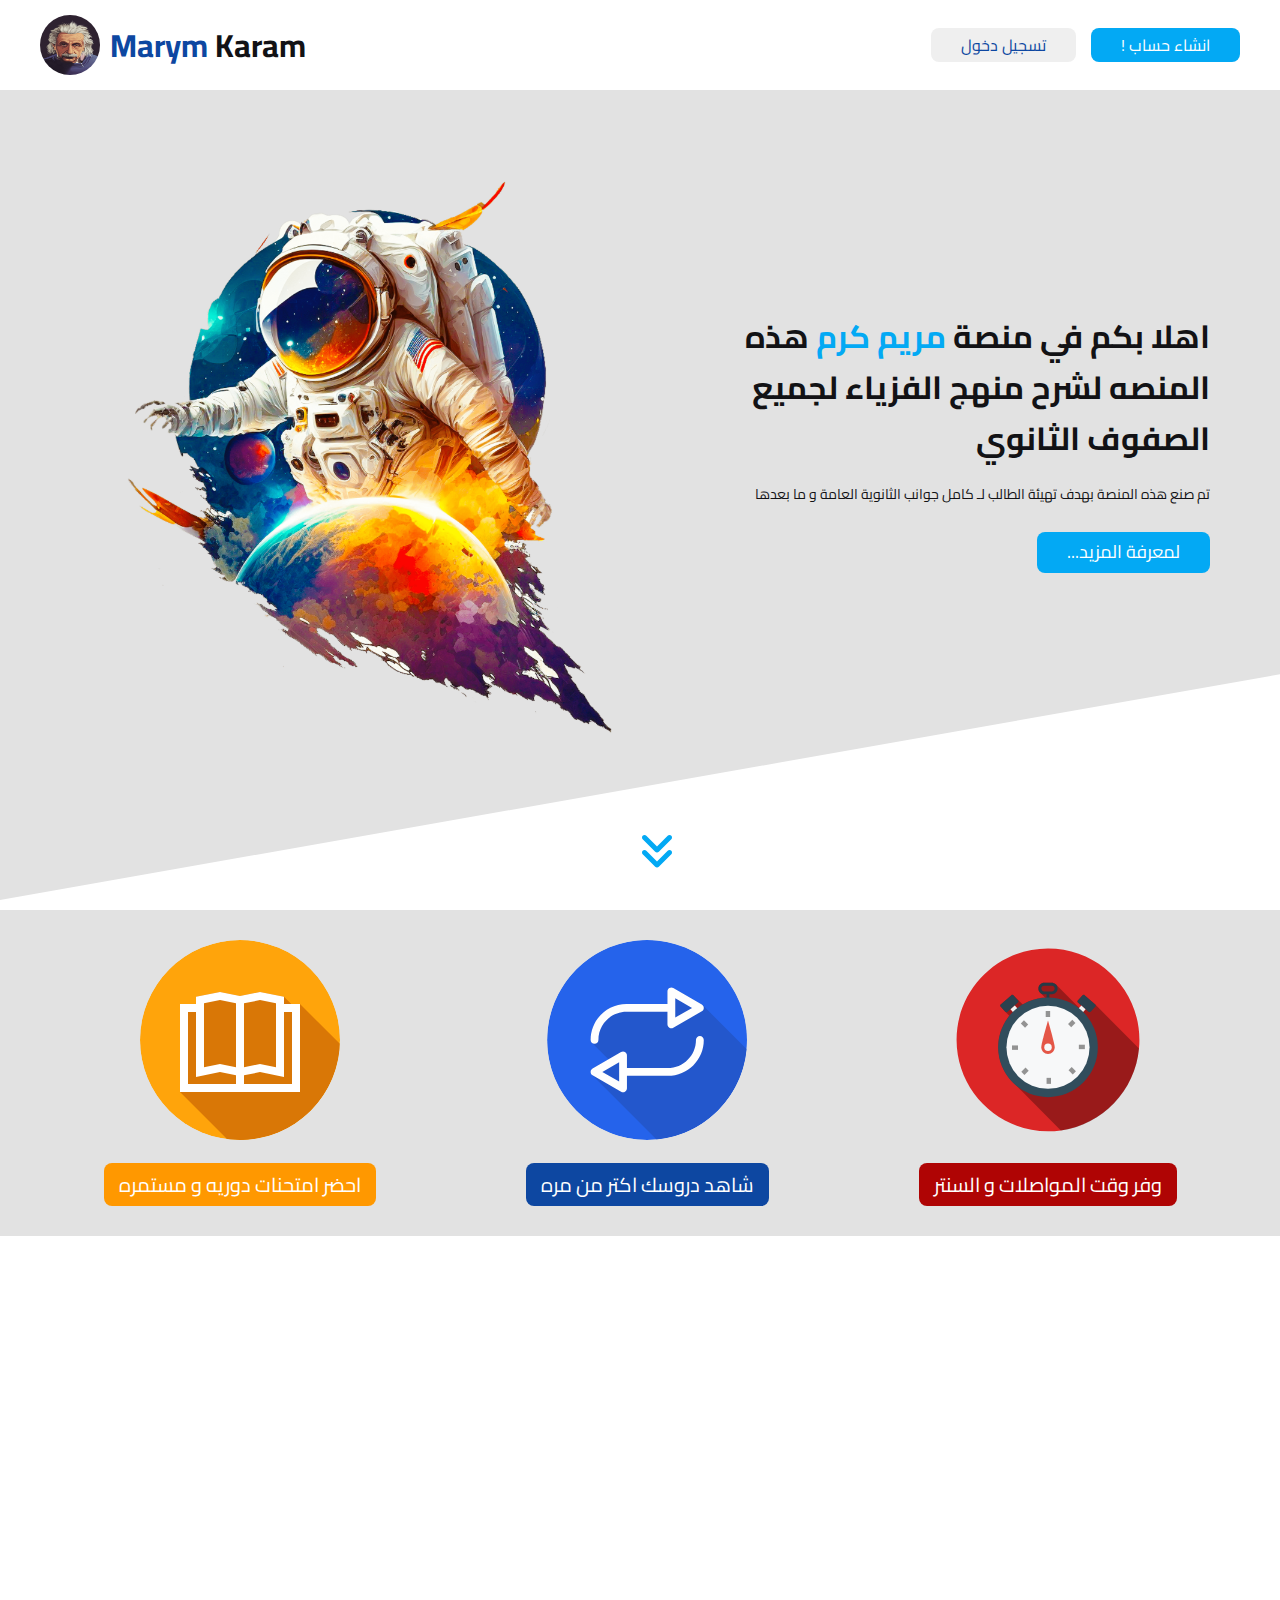
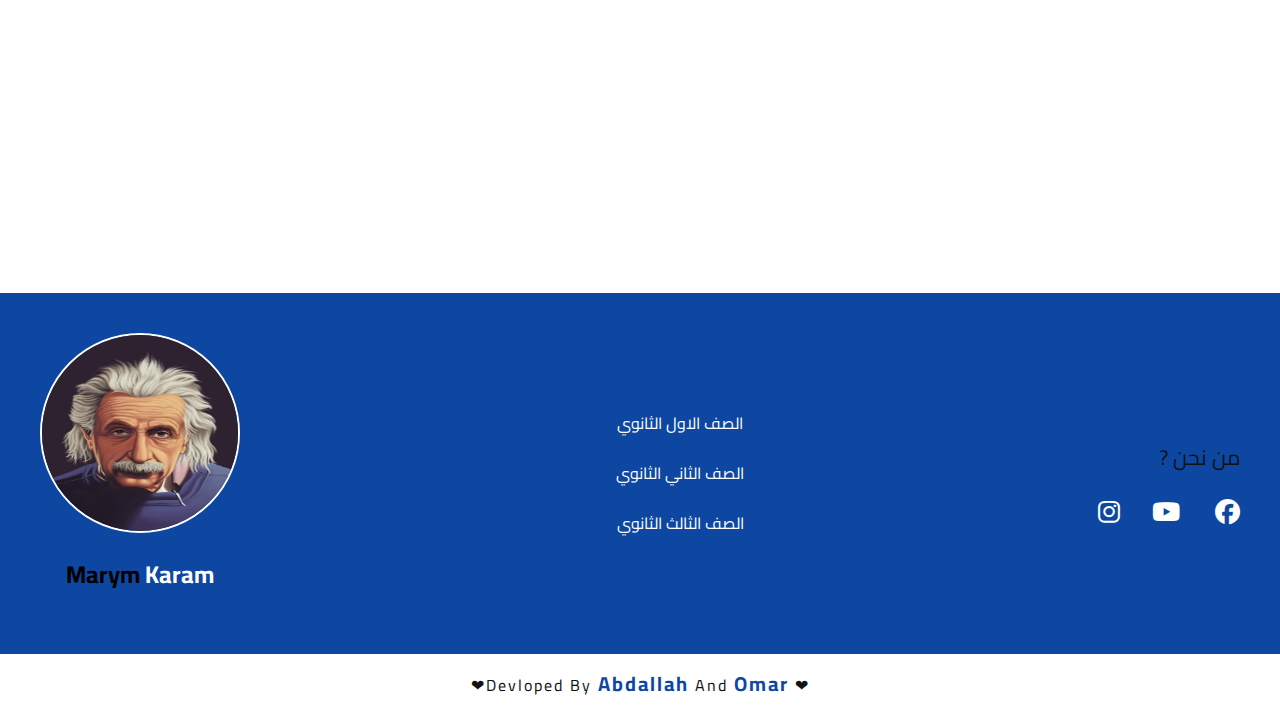
==== index.html @ 759de17f "first commit" ====
<!DOCTYPE html>
<html lang="en" dir="rtl">
<head>
    <meta charset="UTF-8">
    <meta name="viewport" content="width=device-width, initial-scale=1.0">
    <meta name="description" content="منصة مريم كرم لشرح منهج الفزياء">
    <title>Marym Karam</title>
    <!-- Websit Icone -->
    <link rel="website icon" href="./image/wallpaperflare.com_wallpaper.jpg">
    <!-- Web Fonts -->
    <link rel="preconnect" href="https://fonts.googleapis.com">
<link rel="preconnect" href="https://fonts.gstatic.com" crossorigin>
<link href="https://fonts.googleapis.com/css2?family=Cairo:wght@200..1000&display=swap" rel="stylesheet">
    <!-- FontAwosom -->
    <link
    rel="stylesheet"
    href="https://cdnjs.cloudflare.com/ajax/libs/font-awesome/6.5.1/css/all.min.css"
  />
    <!-- FontAwosom -->
    <!-- Links Css -->
    <link rel="stylesheet" href="css/normalis.css">
    <link rel="stylesheet" href="css/style.css">
</head>
<body>
    <header>
            <nav>
                <div class="links-right">
                    <i class="fa-solid fa-bars bars"></i>
                    <div class="links">
                        <button class="one">
                            <a href="signup.html">انشاء حساب !</a>
                        </button>
                        <button class="tow">
                            <a href="login.html">تسجيل دخول</a>
                        </button>
                    </div>
                </div>
                <div class="links-left">
                    <div class="logo">
                        <h1><span>Marym </span>Karam</h1>
                        <img src="./image/wallpaperflare.com_wallpaper.jpg" alt="Einstein" width="60" height="60">
                    </div>
                </div>
            </nav>
            <div class="continar">
                <div class="text-left">
                    <h1>اهلا بكم في  منصة  <span class="one">مريم</span> <span class="tow">كرم </span> هذه المنصه لشرح منهج الفزياء لجميع الصفوف الثانوي </h1>
                    <p>تم صنع هذه المنصة بهدف تهيئة الطالب لـ كامل جوانب الثانوية العامة و ما بعدها</p>
                    <button><a href="info.html">لمعرفة المزيد...</a></button>
                </div>
                <div class="img-right">
                    <img src="./image/vecteezy_space-astronaut-png-transparent_22996342-min.jpg" width="600" height="600" alt="Img">
                </div>
            </div>
            <div class="icone">
                <a href="#"><i class="fa-solid fa-angles-down fa-2x"></i></a>
            </div>
    </header>
    <!-- Start Ani -->
    <section class="ani">
        <div class="continar">
            <div class="box">
                <div class="photo">
                    <img src="./image/time.ef4880ddfbad0813ddd7db8bfb15f550.svg" alt="Time">
                </div>
                <div class="text">
                    <p class="one">وفر وقت المواصلات و السنتر </p>
                </div>
            </div>
            <div class="box">
                <div class="photo">
                    <img src="./image/repeat.66b742e5d06e9849a1eba77410d5f545.svg" alt="Repeat">
                </div>
                <div class="text">
                    <p class="tow">شاهد دروسك اكتر من مره </p>
                </div>
            </div>
            <div class="box">
                <div class="photo">
                    <img src="./image/book.3a71261ed0433835773a845bebecd2b0.svg" alt="Book">
                </div>
                <div class="text">
                    <p class="three">احضر امتحنات دوريه و مستمره </p>
                </div>
            </div>
    </div>
    </section>
    <section id="boxes">
        <h1>اختر الصف الدراسي :</h1>
        <div class="continar">
            <div class="box box1">
                <a href="#">
                    <div class="photo">
                        <img src="./image/554-min.jpg" width="238" height="210" alt="photo">
                        <div class="text">
                            <h3>الصف الاول الثانوي </h3>
                            <p>جميع كورسات الصف الاول الثانوي</p>
                        </div>
                    </div>
                </a>
            </div>
            <div class="box box2">
                <a href="#">
                    <div class="photo">
                        <img src="./image/564-min.jpg" width="238" height="210" alt="Photo">
                        <div class="text">
                            <h3>الصف الثاني الثانوي </h3>
                            <p>  جميع كورسات الصف الثاني الثانوي </p>
                        </div>
                    </div>
                </a>
            </div>
            <div class="box box3">
                <a href="3-phase.html">
                    <div class="photo">
                        <img src="./image/566-min.jpg" width="238" height="210" alt="Photo">
                        <div class="text">
                            <h3>الصف الثالث الثانوي </h3>
                            <p> جميع كورسات الصف الثالث الثانوي </p>
                        </div>
                    </div>
                </a>
            </div>
        </div>
    </section>
    <!-- End Boxes -->
    <!-- Start Footer -->
    <footer>
        <div class="links">
            <a href="info.html">من نحن ?</a>
            <div class="so">
                <a href="https://www.facebook.com/profile.php?id=100063518988797&mibextid=ZbWKwL"><i class="fa-brands fa-facebook"></i></a>
                <a href="https://youtube.com/@Mariamkaram19?si=YqOQpsKMe1HrcvjT"><i class="fa-brands fa-youtube"></i></a>
                <a href="https://www.instagram.com/mariamakaram?igsh=ZmdhaHJxaW5zaGk2"><i class="fa-brands fa-instagram"></i></a>
            </div>
        </div>
        <div class="student">
            <ul>
                <li><a href="#">الصف الاول الثانوي </a></li>
                <li><a href="#">الصف الثاني الثانوي </a></li>
                <li><a href="3-phase.html">الصف الثالث الثانوي </a></li>
            </ul>
        </div>
        <div class="profile">
            <img src="./image/wallpaperflare.com_wallpaper.jpg" alt="Photo">
            <h2><span>Marym </span>Karam</h2>
        </div>
    </footer>
    <div class="creat">
        <p>❤  Devloped By <span><a href="#">Abdallah</a></span> And <span><a href="#">Omar</a></span>❤</p>
    </div>
    <!-- End Footer -->
    <script src="js/main.js"></script>
</body>
</html>
---- css/normalis.css ----
/*! normalize.css v8.0.1 | MIT License | github.com/necolas/normalize.css */

/* Document
   ========================================================================== */

/**
 * 1. Correct the line height in all browsers.
 * 2. Prevent adjustments of font size after orientation changes in iOS.
 */

html {
    line-height: 1.15;
    /* 1 */
    -webkit-text-size-adjust: 100%;
    /* 2 */
}

/* Sections
     ========================================================================== */

/**
   * Remove the margin in all browsers.
   */

body {
    margin: 0;
}

/**
   * Render the `main` element consistently in IE.
   */

main {
    display: block;
}

/**
   * Correct the font size and margin on `h1` elements within `section` and
   * `article` contexts in Chrome, Firefox, and Safari.
   */

h1 {
    font-size: 2em;
    margin: 0.67em 0;
}

/* Grouping content
     ========================================================================== */

/**
   * 1. Add the correct box sizing in Firefox.
   * 2. Show the overflow in Edge and IE.
   */

hr {
    box-sizing: content-box;
    /* 1 */
    height: 0;
    /* 1 */
    overflow: visible;
    /* 2 */
}

/**
   * 1. Correct the inheritance and scaling of font size in all browsers.
   * 2. Correct the odd `em` font sizing in all browsers.
   */

pre {
    font-family: monospace, monospace;
    /* 1 */
    font-size: 1em;
    /* 2 */
}

/* Text-level semantics
     ========================================================================== */

/**
   * Remove the gray background on active links in IE 10.
   */

a {
    background-color: transparent;
}

/**
   * 1. Remove the bottom border in Chrome 57-
   * 2. Add the correct text decoration in Chrome, Edge, IE, Opera, and Safari.
   */

abbr[title] {
    border-bottom: none;
    /* 1 */
    text-decoration: underline;
    /* 2 */
    text-decoration: underline dotted;
    /* 2 */
}

/**
   * Add the correct font weight in Chrome, Edge, and Safari.
   */

b,
strong {
    font-weight: bolder;
}

/**
   * 1. Correct the inheritance and scaling of font size in all browsers.
   * 2. Correct the odd `em` font sizing in all browsers.
   */

code,
kbd,
samp {
    font-family: monospace, monospace;
    /* 1 */
    font-size: 1em;
    /* 2 */
}

/**
   * Add the correct font size in all browsers.
   */

small {
    font-size: 80%;
}

/**
   * Prevent `sub` and `sup` elements from affecting the line height in
   * all browsers.
   */

sub,
sup {
    font-size: 75%;
    line-height: 0;
    position: relative;
    vertical-align: baseline;
}

sub {
    bottom: -0.25em;
}

sup {
    top: -0.5em;
}

/* Embedded content
     ========================================================================== */

/**
   * Remove the border on images inside links in IE 10.
   */

img {
    border-style: none;
}

/* Forms
     ========================================================================== */

/**
   * 1. Change the font styles in all browsers.
   * 2. Remove the margin in Firefox and Safari.
   */

button,
input,
optgroup,
select,
textarea {
    font-family: inherit;
    /* 1 */
    font-size: 100%;
    /* 1 */
    line-height: 1.15;
    /* 1 */
    margin: 0;
    /* 2 */
}

/**
   * Show the overflow in IE.
   * 1. Show the overflow in Edge.
   */

button,
input {
    /* 1 */
    overflow: visible;
}

/**
   * Remove the inheritance of text transform in Edge, Firefox, and IE.
   * 1. Remove the inheritance of text transform in Firefox.
   */

button,
select {
    /* 1 */
    text-transform: none;
}

/**
   * Correct the inability to style clickable types in iOS and Safari.
   */

button,
[type="button"],
[type="reset"],
[type="submit"] {
    -webkit-appearance: button;
}

/**
   * Remove the inner border and padding in Firefox.
   */

button::-moz-focus-inner,
[type="button"]::-moz-focus-inner,
[type="reset"]::-moz-focus-inner,
[type="submit"]::-moz-focus-inner {
    border-style: none;
    padding: 0;
}

/**
   * Restore the focus styles unset by the previous rule.
   */

button:-moz-focusring,
[type="button"]:-moz-focusring,
[type="reset"]:-moz-focusring,
[type="submit"]:-moz-focusring {
    outline: 1px dotted ButtonText;
}

/**
   * Correct the padding in Firefox.
   */

fieldset {
    padding: 0.35em 0.75em 0.625em;
}

/**
   * 1. Correct the text wrapping in Edge and IE.
   * 2. Correct the color inheritance from `fieldset` elements in IE.
   * 3. Remove the padding so developers are not caught out when they zero out
   *    `fieldset` elements in all browsers.
   */

legend {
    box-sizing: border-box;
    /* 1 */
    color: inherit;
    /* 2 */
    display: table;
    /* 1 */
    max-width: 100%;
    /* 1 */
    padding: 0;
    /* 3 */
    white-space: normal;
    /* 1 */
}

/**
   * Add the correct vertical alignment in Chrome, Firefox, and Opera.
   */

progress {
    vertical-align: baseline;
}

/**
   * Remove the default vertical scrollbar in IE 10+.
   */

textarea {
    overflow: auto;
}

/**
   * 1. Add the correct box sizing in IE 10.
   * 2. Remove the padding in IE 10.
   */

[type="checkbox"],
[type="radio"] {
    box-sizing: border-box;
    /* 1 */
    padding: 0;
    /* 2 */
}

/**
   * Correct the cursor style of increment and decrement buttons in Chrome.
   */

[type="number"]::-webkit-inner-spin-button,
[type="number"]::-webkit-outer-spin-button {
    height: auto;
}

/**
   * 1. Correct the odd appearance in Chrome and Safari.
   * 2. Correct the outline style in Safari.
   */

[type="search"] {
    -webkit-appearance: textfield;
    /* 1 */
    outline-offset: -2px;
    /* 2 */
}

/**
   * Remove the inner padding in Chrome and Safari on macOS.
   */

[type="search"]::-webkit-search-decoration {
    -webkit-appearance: none;
}

/**
   * 1. Correct the inability to style clickable types in iOS and Safari.
   * 2. Change font properties to `inherit` in Safari.
   */

::-webkit-file-upload-button {
    -webkit-appearance: button;
    /* 1 */
    font: inherit;
    /* 2 */
}

/* Interactive
     ========================================================================== */

/*
   * Add the correct display in Edge, IE 10+, and Firefox.
   */

details {
    display: block;
}

/*
   * Add the correct display in all browsers.
   */

summary {
    display: list-item;
}

/* Misc
     ========================================================================== */

/**
   * Add the correct display in IE 10+.
   */

template {
    display: none;
}

/**
   * Add the correct display in IE 10.
   */

[hidden] {
    display: none;
}
---- css/style.css ----
/* Start Basic */
* {
  padding: 0;
  margin: 0;
  box-sizing: border-box;
}

html {
  scroll-behavior: smooth;
  -webkit-text-size-adjust: 100%;
}

:root {
  --blue-color: #0D47A1;
  --white-color: #FFFFFF;
  --green-color: #4CAF50;
  --white-blue-color: #03A9F4;
  --white-yellow-color: #ab9f2e;
  --white-orange-color: #FF9800;
  --white-bg-color: #e2e2e2;
  --black-bg-color: #121215;
}

ul {
  list-style: none;
}

a {
  text-decoration: none;
}

.continar {
  padding-left: 15px;
  padding-right: 15px;
  margin-left: auto;
  margin-right: auto;
}

/* small */
@media (min-width:768px) {
  .continar {
    width: 750px;
  }
}

/* Mediume */
@media (min-width:992px) {
  .continar {
    width: 970px;
  }
}

/* Large */
@media (min-width:1200px) {
  .continar {
    width: 1170px;
  }
}

/* End Basic */
body {
  width: 100%;
  height: 100vh;
  font-family: "Cairo", sans-serif;
}

/* Start Loders */

/* End Loders */
/* Start Header */
header {
  width: 100%;
  height: 100%;
  position: relative;
  overflow: hidden;
  z-index: 123;
}

header::before {
  content: "";
  position: absolute;
  width: 100%;
  height: 100%;
  background-color: var(--white-bg-color);
  z-index: -1;
  transform: skewY(-10deg);
  transform-origin: top left;
}

header nav {
  width: 100%;
  height: 90px;
  background-color: var(--white-color);
  display: flex;
  justify-content: space-between;
  align-items: center;
  padding: 10px 40px;
  margin-left: auto;
  margin-right: auto;
  z-index: 1;
  position: relative;
}

header nav .links-left .logo {
  display: flex;
  justify-content: center;
  align-items: center;
  gap: 10px;
}

header nav .links-left .logo span {
  color: var(--blue-color);
}

header nav .links-left .logo h1 {
  color: var(--black-bg-color);
}

header nav .logo img {
  width: 60;
  height: 60;
  border-radius: 50%;
}

header nav .links-right {
  display: flex;
  justify-content: center;
  align-items: center;
  gap: 20px;
}

header nav .links-right .links button {
  padding: 8px 30px;
  outline: none;
  border: none;
  border-radius: 8px;
  cursor: pointer;
  transition: .4s;
}

header nav .links-right .links .one {
  background-color: var(--white-blue-color);
}

header nav .links-right .links .one:hover {
  background-color: var(--white-bg-color);
}

header nav .links-right .links .one a:hover {
  color: var(--white-blue-color);
}

header nav .links-right .links .tow a {
  color: var(--blue-color);
}

header nav .links-right .links .tow:hover {
  background-color: var(--white-blue-color);
}

header nav .links-right .links .tow a:hover {
  color: var(--white-color);
}

header .links-right .links {
  display: flex;
  justify-content: center;
  align-items: center;
  gap: 15px;
}

header .links-right i {
  font-size: 30px;
  color: var(--white-blue-color);
  cursor: pointer;
  width: 35;
  height: 40;
}

header .links-right .one a {
  color: var(--white-color);
}

header .links-right .tow a {
  color: var(--black-bg-color);
}

header .continar {
  display: flex;
  justify-content: space-between;
  align-items: center;
}

header .continar .text-left {
  max-width: 500px;
  transform: scale(0);
  transition: 1s;
}

header .continar .text-left h1 {
  color: var(--black-bg-color);
  margin-top: 50px;
  line-height: 1.6;
}

header .continar .text-left p {
  color: var(--black-bg-color);
  font-size: 14px;
}

header .continar .text-left h1 span {
  color: var(--white-blue-color);
}

header .continar .text-left button {
  padding: 10px 30px;
  margin-top: 30px;
  outline: none;
  border-radius: 8px;
  background-color: var(--white-blue-color);
  border: none;
  cursor: pointer;
  transition: .4s;
}

header .continar .text-left button:hover {
  background-color: var(--white-color);
}

header .continar .text-left button a:hover {
  color: var(--white-blue-color);
}

header .continar .text-left button a {
  color: var(--white-color);
  font-size: 18px;
}

header .continar .img-right img {
  position: relative;
  left: -50rem;
  width: 600;
  height: 600;
  margin-top: 50px;
  animation: move 5s linear infinite;
  transition: 1s;
}

@keyframes move {
  0%, 100% {
    top: 0;
  }

  50% {
    top: -40px;
  }
}

header .icone i {
  position: absolute;
  left: 50%;
  bottom: 30px;
  color: var(--white-blue-color);
  font-size: 40px;
  position: fixed;
  animation: bouncing 1.5s infinite;
}

header .links-right i {
  display: none;
}

@keyframes bouncing {
  0%, 10%, 20%, 50%, 80%, 100% {
    transform: translateY(0);
  }

  40%, 60% {
    transform: translateY(-20px);
  }
}

/* End Header */
/* Start Media */
@media(max-width:768px) {
  header .links-right i {
    display: block;
  }

  header .links-right .links {
    position: absolute;
    top: 100%;
    display: flex;
    flex-direction: column;
    background-color: #fff;
    width: 100%;
    left: -50em;
    padding: 30px;
    transition: .5s;
  }
}

@media(max-width:768px) {
  header .continar {
    display: flex;
    flex-direction: column;
  }

  header .continar .text-left h1 {
    margin-top: 100px;
  }
}

@media(max-width:1023px) {
  header .continar {
    display: flex;
    flex-direction: column;
  }

  header .continar .text-left h1 {
    margin-top: 100px;
  }

  header .continar .img-right img {
    width: 500px;
  }
}

@media(max-width:540px) {
  header .continar .text-left h1 {
    font-size: 22px;
    margin-top: 50px;
  }

  header .continar .img-right img {
    width: 400px;
  }
}

@media(max-width:430px) {
  header .continar .text-left h1 {
    margin-top: 100px;
  }
}

@media(max-width:375px) {
  header .continar .text-left h1 {
    margin-top: 50px;
  }
}

/* End Media */
/* Start Ani */
.ani {
  width: 100%;
  height: auto;
  margin-top: 10px;
  margin-bottom: 100px;
  background-color: var(--white-bg-color);
  display: flex;
  justify-content: center;
  align-items: center;
}

.ani .continar {
  display: flex;
  justify-content: center;
  flex-wrap: wrap;
  align-items: center;
  text-align: center;
  gap: 90px;
}

.ani .continar .box {
  padding: 30px;

}

.ani .continar .box .text p {
  margin-top: 20px;
  font-size: 20px;
}

.ani .continar .box .text .one {
  background-color: #af0404;
  color: var(--white-color);
  padding: 10px 15px;
  border-radius: 8px;
}

.ani .continar .box .text .tow {
  background-color: var(--blue-color);
  color: var(--white-color);
  padding: 10px 15px;
  border-radius: 8px;
}

.ani .continar .box .text .three {
  background-color: var(--white-orange-color);
  color: var(--white-color);
  padding: 10px 15px;
  border-radius: 8px;
}

.ani .continar .box .photo img {
  width: 200px;
  height: 200px;
  border-radius: 50%;
}

/* End Ani */
/* Start Boxes */
#boxes {
  width: 100%;
  height: auto;
}

#boxes .continar {
  display: flex;
  justify-content: center;
  align-items: center;
  flex-wrap: wrap;
  gap: 30px;
}

#boxes h1 {
  text-align: center;
  font-size: 35px;
  color: var(--blue-color);
  margin-bottom: 30px;
  transition: 1s;
  transform: scale(0);
}

#boxes .continar .box {
  cursor: pointer;
  width: 300px;
  transition: .20s;
  border: 1px solid var(--blue-color);
  margin: 20px 0;
  border-radius: 10px;
  border-top-right-radius: 40px;
  border-bottom-left-radius: 40px;
  position: relative;
  overflow: hidden;
  transform: scale(0);
  transition: 1s;
}

#boxes .continar .box:hover {
  border-radius: 10px;
}

#boxes .continar .box a .photo {
  padding: 30px;
  border-radius: 25px;
}

#boxes .continar .box a .photo img {
  padding: 20px 0px;
  width: 238;
  height: 210;
}

#boxes .continar .box a .photo .text h3 {
  padding: 10px 0;
  border-bottom: 2px solid var(--black-bg-color);
  color: var(--black-bg-color);
}

#boxes .continar .box a .photo .text p {
  margin-top: 10px;
  color: var(--black-bg-color);
  font-size: 15px;
}

/* End Boxes */
/* start signUp& login  */
/* start login  */
.login-page {
  .container {
    display: flex;
    align-items: center;
    justify-content: center;
  }

  .image {
    img {
      width: 100%;
    }
  }

  .login {
    flex-grow: 1;
    text-align: right;
    width: 100%;

    h1 {
      padding-bottom: 25px;

      span {
        color: var(--white-blue-color);
      }
    }

    p {
      font-size: 18px;
      color: #777;
      padding-bottom: 20px;
    }

    form {
      .form {
        position: relative;

        .text {
          position: absolute;
          right: 5px;
          bottom: 27px;
          transition: 0.5s;
          background-color: transparent;
        }

        .eye {
          position: absolute;
          left: 5px;
          bottom: 27px;
          cursor: pointer;
        }

        input {
          position: relative;
          width: 100%;
          border: none;
          margin: 25px auto;
          background-color: transparent;
          text-align: right;
          font-size: 17px;
          padding: 0 10px;
          border-bottom: 2px solid #777;

          &:focus {
            outline: none;
            border-bottom: 2px solid var(--white-blue-color);
          }

          &:focus~.text,
          &:valid~.text {
            bottom: 55px;
            background-color: var(--white-bg-color);
            padding: 0 5px;
            color: var(--white-blue-color);
          }
        }
      }

      p {
        span {
          a {
            color: var(--white-blue-color);
          }
        }
      }

      button {
        background-color: var(--white-blue-color);
        border: none;
        color: var(--white-color);
        padding: 10px 30px;
        border-radius: 5px;
        cursor: pointer;
        transition: 0.5s;
        margin-bottom: 15px;
      }
    }
  }
}

/* start sign up  */
.signup-page {
  .container {
    display: flex;
    align-items: center;
    justify-content: center;

    .image {
      img {
        width: 100%;
      }
    }

    .signUp {
      text-align: right;
      width: 100%;
      flex-grow: 1;

      h1 {
        color: var(--white-color);

        span {
          color: var(--white-blue-color);
        }
      }

      p {
        color: #777;
        font-size: 18px;
        margin: 2px auto 25px;
      }

      form {

        .name,
        .phones,
        .passwords {
          display: flex;
          align-items: center;
          justify-content: center;
          gap: 15px;
        }

        .email {
          .form {
            input {
              width: 100%;

              &:focus~label,
              &:valid~label {
                bottom: 55px;
                background-color: var(--white-bg-color);
                padding: 0 5px;
                color: var(--white-blue-color);
              }
            }
          }
        }

        .form {
          direction: ltr;
          position: relative;

          label {
            position: absolute;
            right: 5px;
            bottom: 27px;
            transition: 0.5s;
            background-color: transparent;
            display: flex;
            align-items: center;
            justify-content: center;
            gap: 10px;

            span {
              color: var(--white-blue-color);
            }
          }

          input {
            position: relative;
            width: 100%;
            border: none;
            margin: 25px 0;
            background-color: transparent;
            text-align: right;
            font-size: 17px;
            padding: 0 10px;
            border-bottom: 2px solid #777;

            &:focus {
              outline: none;
              border-bottom: 2px solid var(--white-blue-color);
            }

            &:focus~label,
            &:valid~label {
              bottom: 55px;
              background-color: var(--white-bg-color);
              padding: 0 5px;
              color: var(--white-blue-color);
            }
          }
        }

        p {
          span {
            a {
              color: var(--white-blue-color);
            }
          }
        }

        button {
          background-color: var(--white-blue-color);
          border: none;
          color: var(--white-color);
          padding: 10px 30px;
          border-radius: 5px;
          cursor: pointer;
          transition: 0.5s;
          margin-bottom: 15px;
        }
      }
    }
  }
}

@media (max-width: 1182px) {
  .login-page {
    .container {
      flex-direction: column;
    }
  }

  .signup-page {
    .container {
      flex-direction: column;

      .signUp {
        form {
          .form {
            input {
              width: 350px;
            }
          }
        }
      }
    }
  }
}

@media (max-width: 742px) {
  .signup-page {
    .container {
      flex-direction: column;

      .signUp {
        form {
          .form {
            input {
              width: 100%;
            }
          }
        }
      }
    }
  }
}

/* end signUp& login  */
/* Start Footer */
footer {
  width: 100%;
  height: auto;
  background-color: var(--blue-color);
  margin-top: 100px;
  display: flex;
  justify-content: space-between;
  align-items: center;
  flex-shrink: 1;
  padding: 40px;
  color: var(--white-color);
}

footer .profile {
  text-align: center;
}

footer .profile img {
  width: 200px;
  height: 200px;
  border-radius: 50%;
  border: 2px solid var(--white-color);
}

footer .profile h2 {
  margin: 25px auto;

  span {
    color: black;
  }
}

footer .student ul {
  display: flex;
  justify-content: center;
  align-items: center;
  flex-direction: column;
  gap: 2rem;
}

footer .student ul a {
  color: var(--white-color);
  font-size: 16px;
  letter-spacing: 2px;
}

footer .links>a {
  display: block;
  color: var(--black-bg-color);
  margin-bottom: 30px;
  font-size: 21px
}

footer .links .so {
  display: flex;
  justify-content: center;
  align-items: center;
  gap: 60px;
  position: relative;
}

footer .links .so i {
  font-size: 25px;
  color: var(--white-color);
  position: absolute;
  transition: .20s;
}

footer .links .so i:hover {
  top: -5px;
}

@media(max-width:900px) {
  footer {
    flex-direction: column-reverse;
    justify-content: flex-start;
    align-items: flex-start;
    gap: 30px;
  }
}

.creat {
  width: 100%;
  height: 60px;
  color: var(--black-bg-color);
  display: flex;
  justify-content: center;
  align-items: center;
  text-align: center;
}

.creat p {
  letter-spacing: 2px;
}

.creat span a {
  font-size: 20px;
  color: var(--blue-color);
  font-weight: bold;
}

/* End Footer */
/* Start 3-Phase */
.-phase {
  width: 100%;
  padding: 50px 30px;
  height: 100vh;
  display: flex;
  justify-content: center;
  align-items: center;
  flex-wrap: wrap;
  text-align: center;
  gap: 20px;
}

.-phase .boxes {
  width: 280px;
  height: 500px;
  display: flex;
  justify-content: center;
  align-items: center;
  padding: 20px;
  transition: .4s;
  border: 1px solid var(--blue-color);
  border-top-right-radius: 35px;
  border-bottom-left-radius: 35px;
  cursor: pointer;
}

.-phase .boxes:hover {
  border-top-right-radius: 10px;
  border-bottom-left-radius: 10px;
}

.-phase .boxes a {
  display: flex;
  justify-content: center;
  align-items: center;
}

.-phase .boxes .photo img {
  width: 200;
  height: auto;
}

.-phase .boxes .photo .text h1 {
  color: var(--blue-color);
  margin-top: 60px;
  letter-spacing: 2px;
}

.-phase .boxes:hover .photo .text h1 {
  color: var(--black-bg-color);
}

/* End 3-Phase */
/* Start Exam-lessone */
.accordion {
  background-color: var(--white-bg-color);
}

.accordion .container .accordion-item {
  background-color: var(--white-bg-color);
  padding: 25px 0;
}

.accordion .container .accordion-item h2 {
  border-left: 5px solid var(--white-blue-color);
}

.accordion .container .accordion-item h2 h3 {
  color: var(--white-blue-color);
  font-size: 20px;
  padding: 0 10px;
}

.accordion .container .accordion-item .collapse .accordion-body {
  display: flex;
  justify-content: center;
  align-items: center;
  flex-wrap: wrap;
  gap: 10px;
  transition: .4s;
}

.accordion .container .accordion-item .collapse .accordion-body a:hover button {
  background-color: transparent;
  color: var(--black-bg-color);
  padding: 8px 15px;
  border: 1px solid var(--black-bg-color);
}

.accordion .container .accordion-item .collapse .accordion-body a button {
  background-color: var(--white-blue-color);
  color: var(--white-color);
  outline: none;
  border: none;
  border-radius: 8px;
  font-size: 14px;
  letter-spacing: 1px;
  padding: 8px 15px;
  transition: .4s;
}

.accordion .container .accordion-item .collapse p {
  text-align: center;
  letter-spacing: 1px;
  font-size: 20px;
  margin-top: 20px;
}

/* End Exam-lessone */
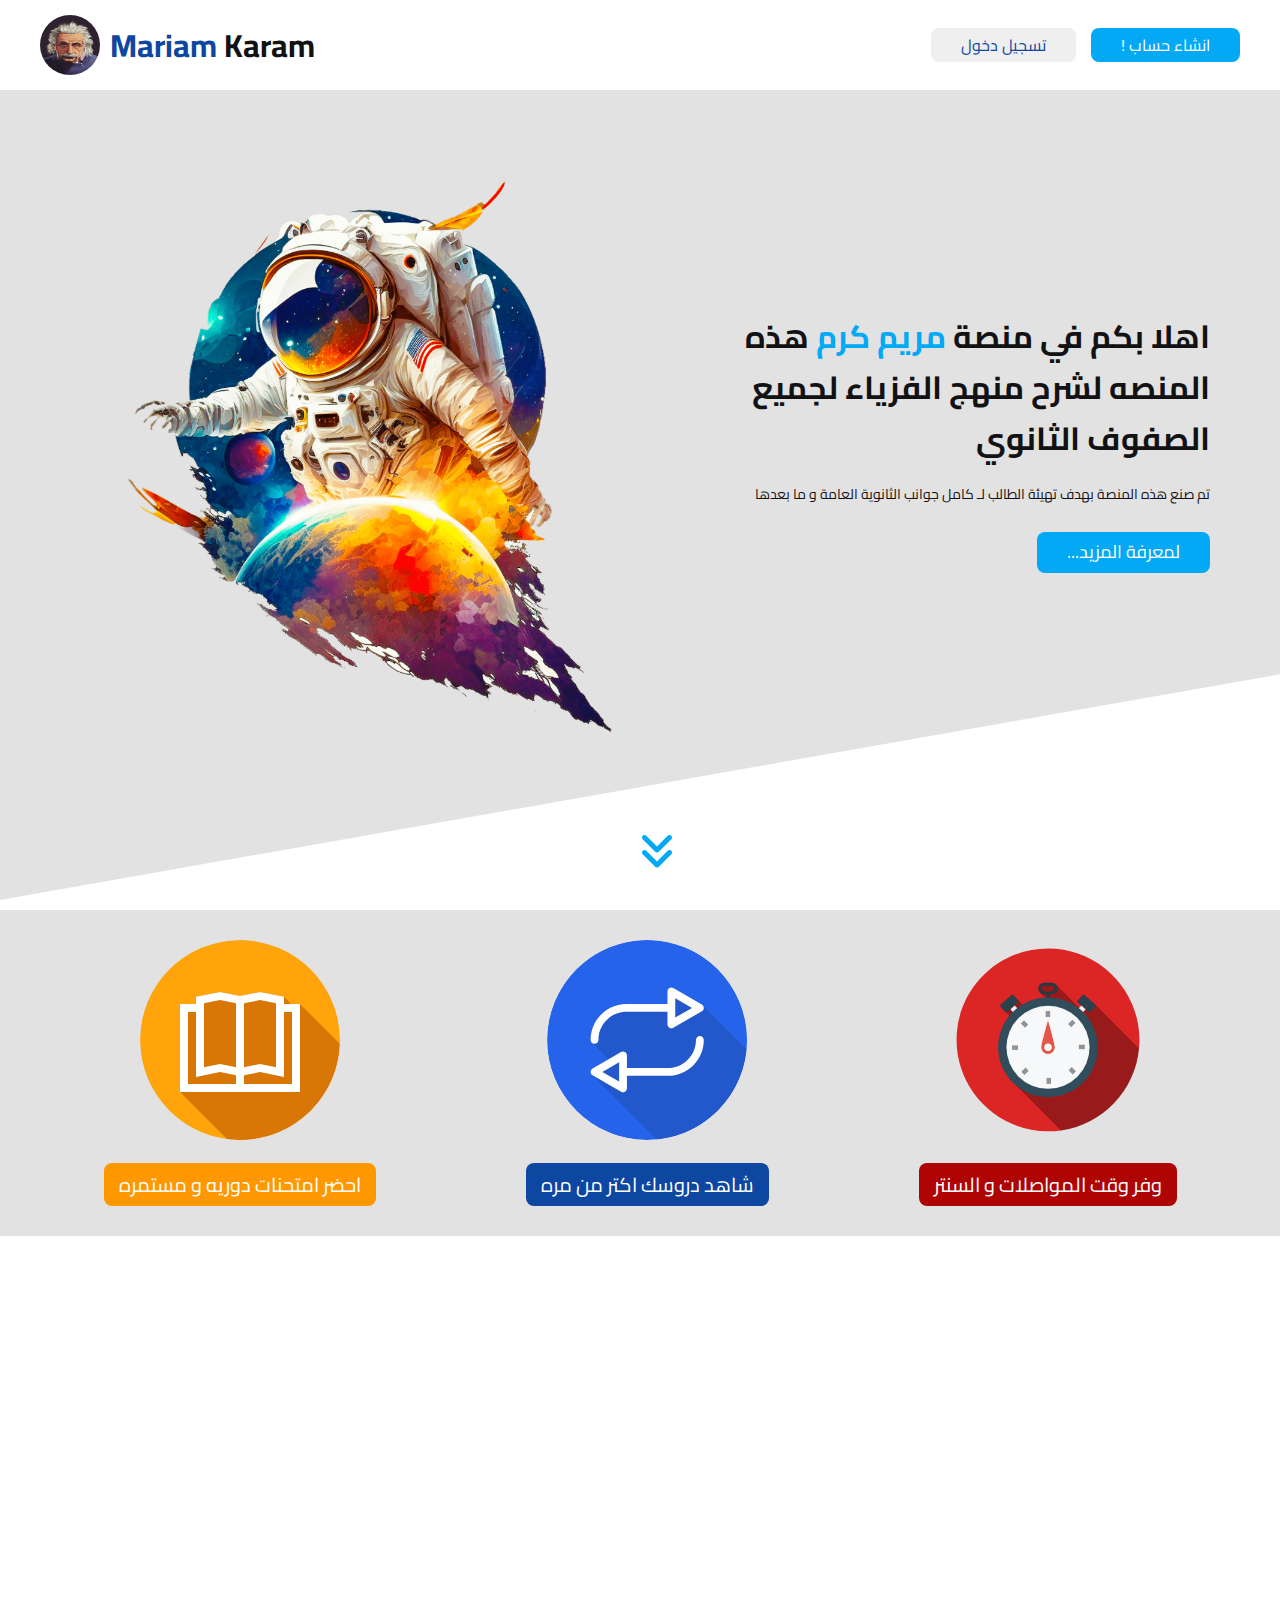
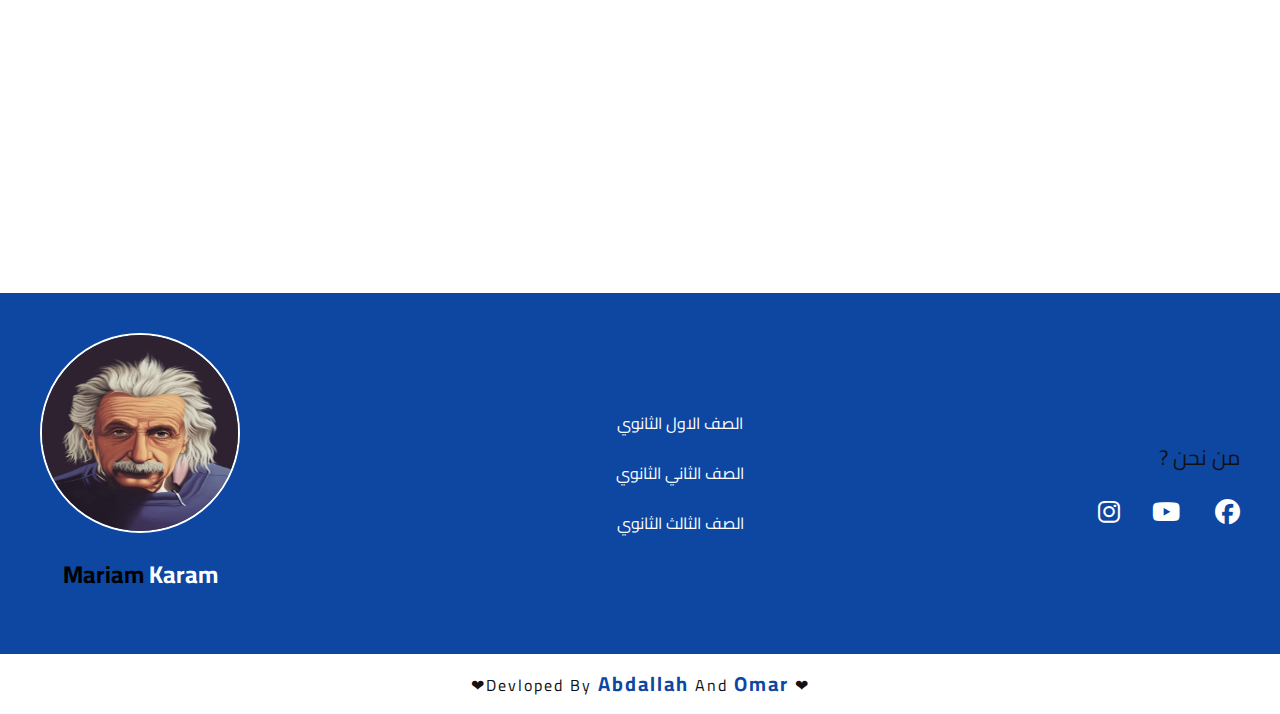
==== commit 56f9c8c7: "Edit 2 In html and css" ====
--- a/index.html
+++ b/index.html
@@ -4,7 +4,7 @@
     <meta charset="UTF-8">
     <meta name="viewport" content="width=device-width, initial-scale=1.0">
     <meta name="description" content="منصة مريم كرم لشرح منهج الفزياء">
-    <title>Marym Karam</title>
+    <title>Mariam Karam</title>
     <!-- Websit Icone -->
     <link rel="website icon" href="./image/wallpaperflare.com_wallpaper.jpg">
     <!-- Web Fonts -->
@@ -37,7 +37,7 @@
                 </div>
                 <div class="links-left">
                     <div class="logo">
-                        <h1><span>Marym </span>Karam</h1>
+                        <h1><span>Mariam </span>Karam</h1>
                         <img src="./image/wallpaperflare.com_wallpaper.jpg" alt="Einstein" width="60" height="60">
                     </div>
                 </div>
@@ -49,7 +49,7 @@
                     <button><a href="info.html">لمعرفة المزيد...</a></button>
                 </div>
                 <div class="img-right">
-                    <img src="./image/vecteezy_space-astronaut-png-transparent_22996342-min.jpg" width="600" height="600" alt="Img">
+                    <img src="./image/vecteezy_space-astronaut-png-transparent_22996342-min.jpg" width="600"  alt="Img">
                 </div>
             </div>
             <div class="icone">
@@ -143,11 +143,11 @@
         </div>
         <div class="profile">
             <img src="./image/wallpaperflare.com_wallpaper.jpg" alt="Photo">
-            <h2><span>Marym </span>Karam</h2>
+            <h2><span>Mariam </span>Karam</h2>
         </div>
     </footer>
     <div class="creat">
-        <p>❤  Devloped By <span><a href="#">Abdallah</a></span> And <span><a href="#">Omar</a></span>❤</p>
+        <p>❤  Devloped By <span><a href="https://www.facebook.com/abdullah.atef.754?mibextid=ZbWKwL">Abdallah</a></span> And <span><a href="#">Omar</a></span>❤</p>
     </div>
     <!-- End Footer -->
     <script src="js/main.js"></script>
--- a/css/style.css
+++ b/css/style.css
@@ -65,7 +65,6 @@
 }
 
 /* Start Loders */
-
 /* End Loders */
 /* Start Header */
 header {
@@ -73,7 +72,7 @@
   height: 100%;
   position: relative;
   overflow: hidden;
-  z-index: 123;
+  z-index: 1;
 }
 
 header::before {
@@ -82,7 +81,7 @@
   width: 100%;
   height: 100%;
   background-color: var(--white-bg-color);
-  z-index: -1;
+  z-index: -1334;
   transform: skewY(-10deg);
   transform-origin: top left;
 }
@@ -239,8 +238,8 @@
 header .continar .img-right img {
   position: relative;
   left: -50rem;
-  width: 600;
-  height: 600;
+  width: 600px;
+  height: auto;
   margin-top: 50px;
   animation: move 5s linear infinite;
   transition: 1s;
@@ -309,6 +308,18 @@
   header .continar .text-left h1 {
     margin-top: 100px;
   }
+
+  header .continar .img-right img {
+    width: 350px;
+    height: auto;
+  }
+}
+
+@media(max-width:375px) {
+  header .continar .img-right img {
+    width: 300px;
+    height: auto;
+  }
 }
 
 @media(max-width:1023px) {
@@ -320,20 +331,12 @@
   header .continar .text-left h1 {
     margin-top: 100px;
   }
-
-  header .continar .img-right img {
-    width: 500px;
-  }
 }
 
 @media(max-width:540px) {
   header .continar .text-left h1 {
     font-size: 22px;
     margin-top: 50px;
-  }
-
-  header .continar .img-right img {
-    width: 400px;
   }
 }
 
@@ -475,278 +478,7 @@
 }
 
 /* End Boxes */
-/* start signUp& login  */
-/* start login  */
-.login-page {
-  .container {
-    display: flex;
-    align-items: center;
-    justify-content: center;
-  }
-
-  .image {
-    img {
-      width: 100%;
-    }
-  }
-
-  .login {
-    flex-grow: 1;
-    text-align: right;
-    width: 100%;
-
-    h1 {
-      padding-bottom: 25px;
-
-      span {
-        color: var(--white-blue-color);
-      }
-    }
-
-    p {
-      font-size: 18px;
-      color: #777;
-      padding-bottom: 20px;
-    }
-
-    form {
-      .form {
-        position: relative;
-
-        .text {
-          position: absolute;
-          right: 5px;
-          bottom: 27px;
-          transition: 0.5s;
-          background-color: transparent;
-        }
-
-        .eye {
-          position: absolute;
-          left: 5px;
-          bottom: 27px;
-          cursor: pointer;
-        }
-
-        input {
-          position: relative;
-          width: 100%;
-          border: none;
-          margin: 25px auto;
-          background-color: transparent;
-          text-align: right;
-          font-size: 17px;
-          padding: 0 10px;
-          border-bottom: 2px solid #777;
-
-          &:focus {
-            outline: none;
-            border-bottom: 2px solid var(--white-blue-color);
-          }
-
-          &:focus~.text,
-          &:valid~.text {
-            bottom: 55px;
-            background-color: var(--white-bg-color);
-            padding: 0 5px;
-            color: var(--white-blue-color);
-          }
-        }
-      }
-
-      p {
-        span {
-          a {
-            color: var(--white-blue-color);
-          }
-        }
-      }
-
-      button {
-        background-color: var(--white-blue-color);
-        border: none;
-        color: var(--white-color);
-        padding: 10px 30px;
-        border-radius: 5px;
-        cursor: pointer;
-        transition: 0.5s;
-        margin-bottom: 15px;
-      }
-    }
-  }
-}
-
-/* start sign up  */
-.signup-page {
-  .container {
-    display: flex;
-    align-items: center;
-    justify-content: center;
-
-    .image {
-      img {
-        width: 100%;
-      }
-    }
-
-    .signUp {
-      text-align: right;
-      width: 100%;
-      flex-grow: 1;
-
-      h1 {
-        color: var(--white-color);
-
-        span {
-          color: var(--white-blue-color);
-        }
-      }
-
-      p {
-        color: #777;
-        font-size: 18px;
-        margin: 2px auto 25px;
-      }
-
-      form {
-
-        .name,
-        .phones,
-        .passwords {
-          display: flex;
-          align-items: center;
-          justify-content: center;
-          gap: 15px;
-        }
-
-        .email {
-          .form {
-            input {
-              width: 100%;
-
-              &:focus~label,
-              &:valid~label {
-                bottom: 55px;
-                background-color: var(--white-bg-color);
-                padding: 0 5px;
-                color: var(--white-blue-color);
-              }
-            }
-          }
-        }
-
-        .form {
-          direction: ltr;
-          position: relative;
-
-          label {
-            position: absolute;
-            right: 5px;
-            bottom: 27px;
-            transition: 0.5s;
-            background-color: transparent;
-            display: flex;
-            align-items: center;
-            justify-content: center;
-            gap: 10px;
-
-            span {
-              color: var(--white-blue-color);
-            }
-          }
-
-          input {
-            position: relative;
-            width: 100%;
-            border: none;
-            margin: 25px 0;
-            background-color: transparent;
-            text-align: right;
-            font-size: 17px;
-            padding: 0 10px;
-            border-bottom: 2px solid #777;
-
-            &:focus {
-              outline: none;
-              border-bottom: 2px solid var(--white-blue-color);
-            }
-
-            &:focus~label,
-            &:valid~label {
-              bottom: 55px;
-              background-color: var(--white-bg-color);
-              padding: 0 5px;
-              color: var(--white-blue-color);
-            }
-          }
-        }
-
-        p {
-          span {
-            a {
-              color: var(--white-blue-color);
-            }
-          }
-        }
-
-        button {
-          background-color: var(--white-blue-color);
-          border: none;
-          color: var(--white-color);
-          padding: 10px 30px;
-          border-radius: 5px;
-          cursor: pointer;
-          transition: 0.5s;
-          margin-bottom: 15px;
-        }
-      }
-    }
-  }
-}
-
-@media (max-width: 1182px) {
-  .login-page {
-    .container {
-      flex-direction: column;
-    }
-  }
-
-  .signup-page {
-    .container {
-      flex-direction: column;
-
-      .signUp {
-        form {
-          .form {
-            input {
-              width: 350px;
-            }
-          }
-        }
-      }
-    }
-  }
-}
-
-@media (max-width: 742px) {
-  .signup-page {
-    .container {
-      flex-direction: column;
-
-      .signUp {
-        form {
-          .form {
-            input {
-              width: 100%;
-            }
-          }
-        }
-      }
-    }
-  }
-}
-
-/* end signUp& login  */
+
 /* Start Footer */
 footer {
   width: 100%;
@@ -870,11 +602,14 @@
   justify-content: center;
   align-items: center;
   padding: 20px;
-  transition: .4s;
+  transition: .6s;
   border: 1px solid var(--blue-color);
   border-top-right-radius: 35px;
   border-bottom-left-radius: 35px;
   cursor: pointer;
+  transform: scale(0);
+  position: relative;
+  bottom: -10rem;
 }
 
 .-phase .boxes:hover {
